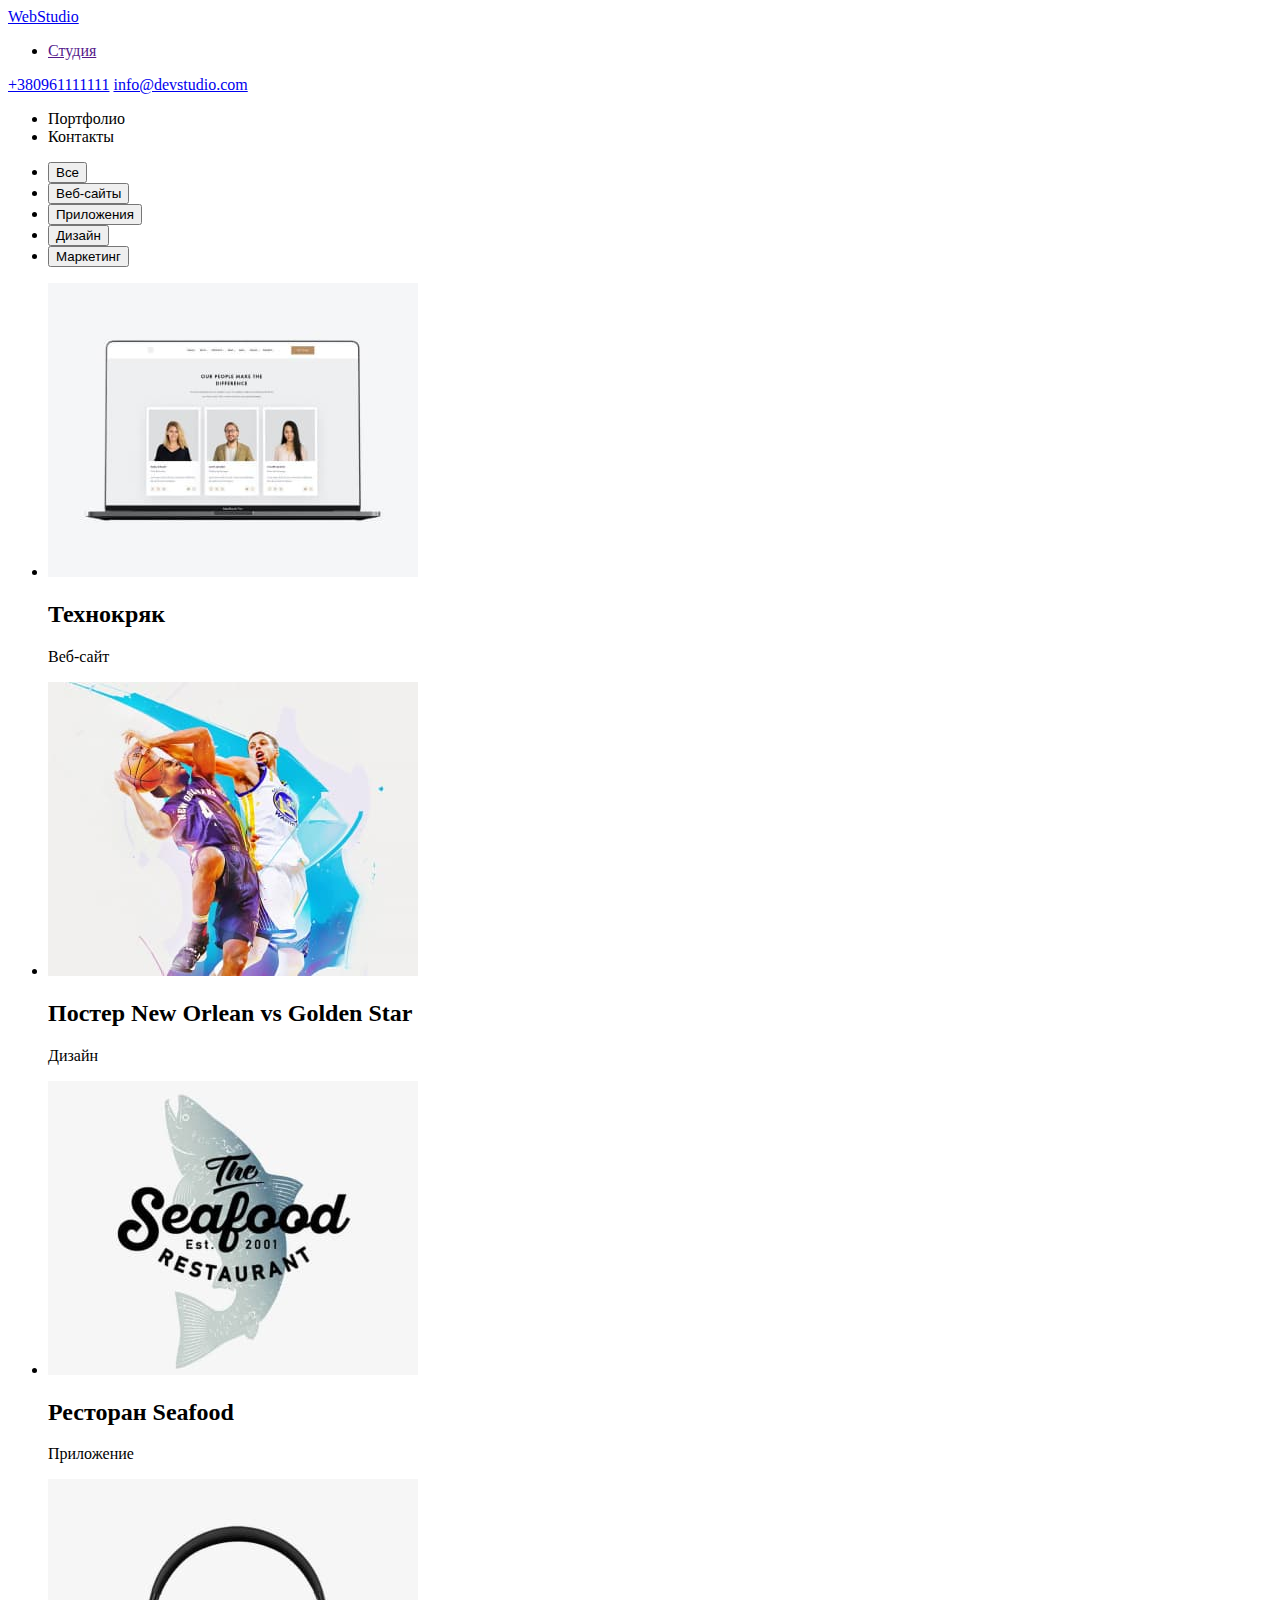
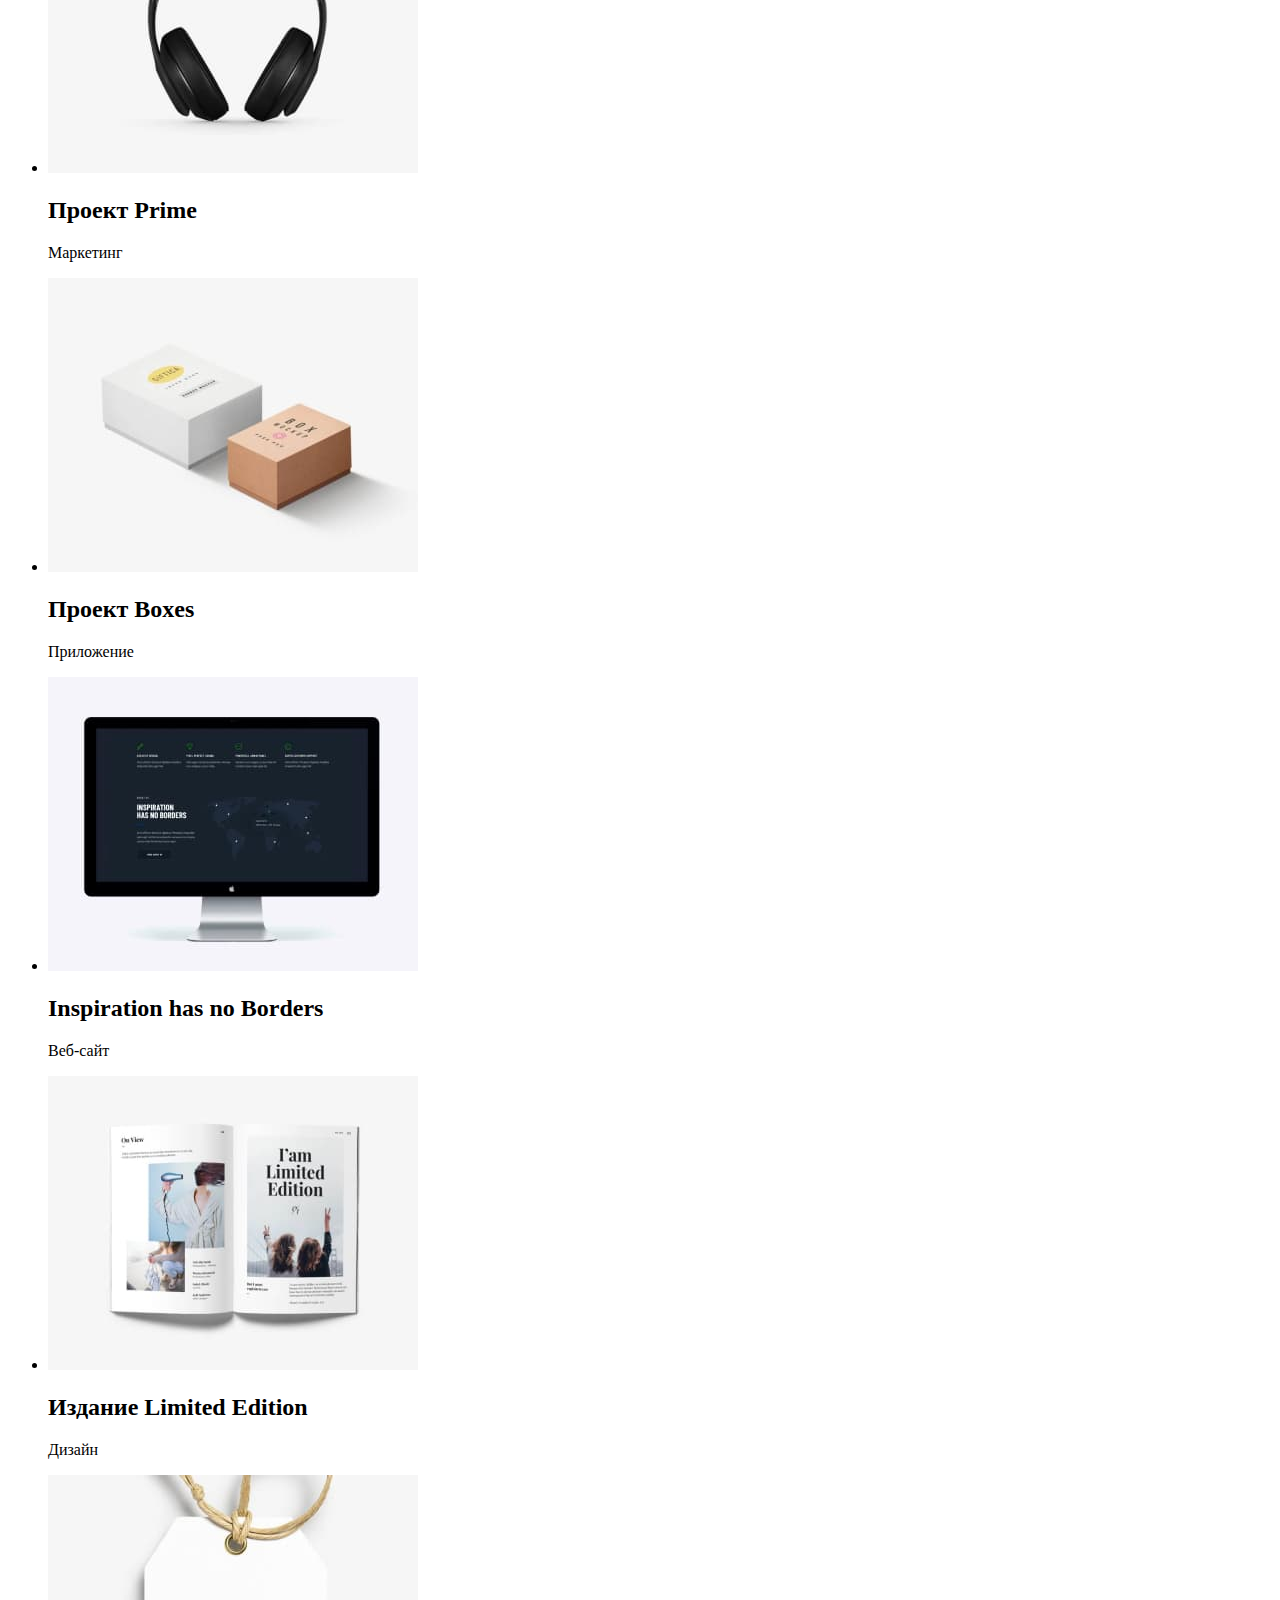
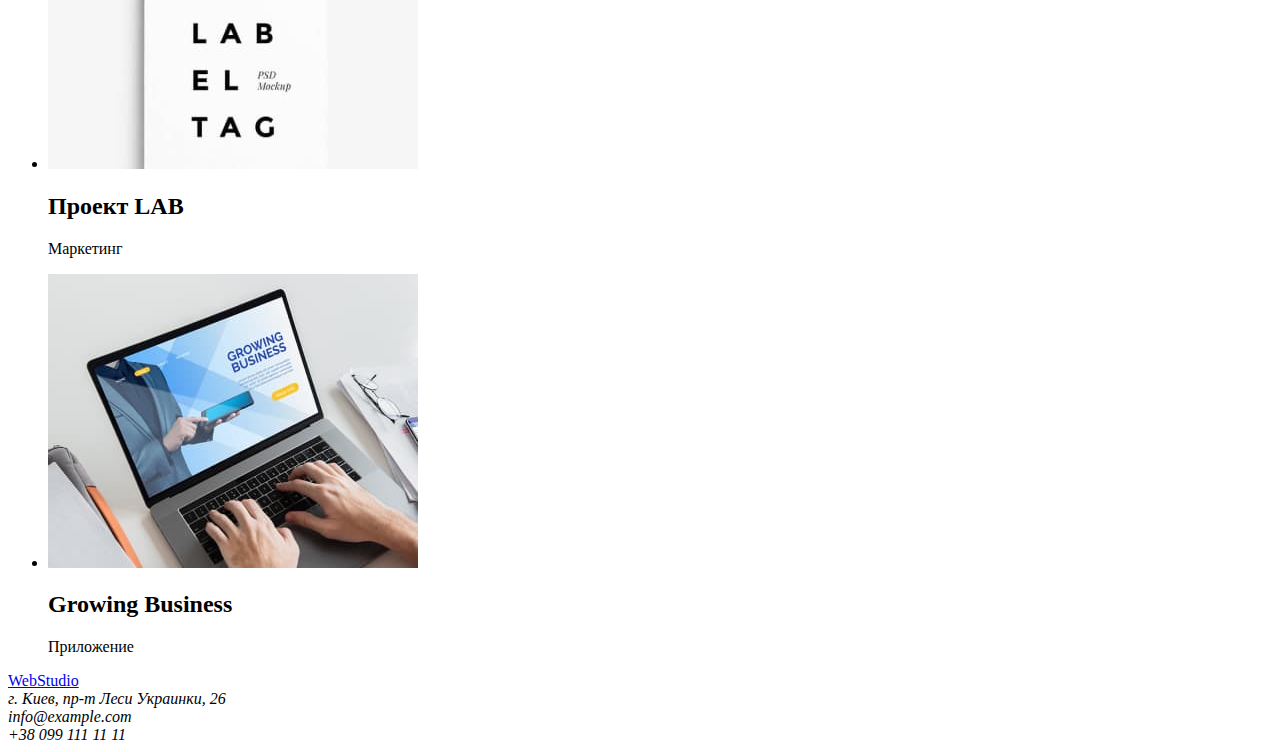
==== portfolio.html @ 9f92a72d "added html for portfolio page" ====
<!DOCTYPE html>
<html lang="ru">
<head>
    <meta charset="UTF-8">
    <meta name="viewport" content="width=device-width, initial-scale=1.0">
    <title>Web Studio</title>
</head>
<body>
    <!--Верхняя линия-->
    <header>
        <nav>
            <a href="/">WebStudio</a>

            <ul>
                <li><a href="">Студия</a></li>
            </ul>
        </nav>
        <div>
            <a href="tel:+380961111111">+380961111111</a>
            <a href="mailto:info@devstudio.com">info@devstudio.com</a>
        </div>
            <ul>
                <li>Портфолио</li>
                <li>Контакты</li>
            </ul>    
    </header>
    <main>
    <!--Кнопки-->
    <section>
        <ul>
            <li><button type="button">Все</button></li>
            <li><button type="button">Веб-сайты</button></li>
            <li><button type="button">Приложения</button></li>
            <li><button type="button">Дизайн</button></li>
            <li><button type="button">Маркетинг</button></li>
        </ul>
    </section>
    <!--Портфолио-->
    <section>
        <ul>
            <li>
                <img src="./images/img-8.jpg" alt="img" width="370" />
                <h2>Технокряк</h2>
                <p>Веб-сайт</p>
            </li>
            <li>
                <img src="./images/img-9.jpg" alt="img" width="370" />
                <h2>Постер New Orlean vs Golden Star</h2>
                <p>Дизайн</p>
            </li>
            <li>
                <img src="./images/img-10.jpg" alt="img" width="370" />
                <h2>Ресторан Seafood</h2>
                <p>Приложение</p>
            </li>
            <li>
                <img src="./images/img-11.jpg" alt="img" width="370" />
                <h2>Проект Prime</h2>
                <p>Маркетинг</p>
            </li>
            <li>
                <img src="./images/img-12.jpg" alt="img" width="370" />
                <h2>Проект Boxes</h2>
                <p>Приложение</p>
            </li>
            <li>
                <img src="./images/img-13.jpg" alt="img" width="370" />
                <h2>Inspiration has no Borders</h2>
                <p>Веб-сайт</p>
            </li>
            <li>
                <img src="./images/img-14.jpg" alt="img" width="370" />
                <h2>Издание Limited Edition</h2>
                <p>Дизайн</p>
            </li>
            <li>
                <img src="./images/img-15.jpg" alt="img" width="370" />
                <h2>Проект LAB</h2>
                <p>Маркетинг</p>
            </li>
            <li>
                <img src="./images/img-16.jpg" alt="img" width="370" />
                <h2>Growing Business</h2>
                <p>Приложение</p>
            </li>
        </ul>
    </section>
    </main>
    <!--Футер-->
    <footer>
        <a href="/">WebStudio</a>
        <address>г. Киев, пр-т Леси Украинки, 26</address>
        <address>info@example.com</address>
        <address>+38 099 111 11 11</address>
    </footer>
</body>
</html>
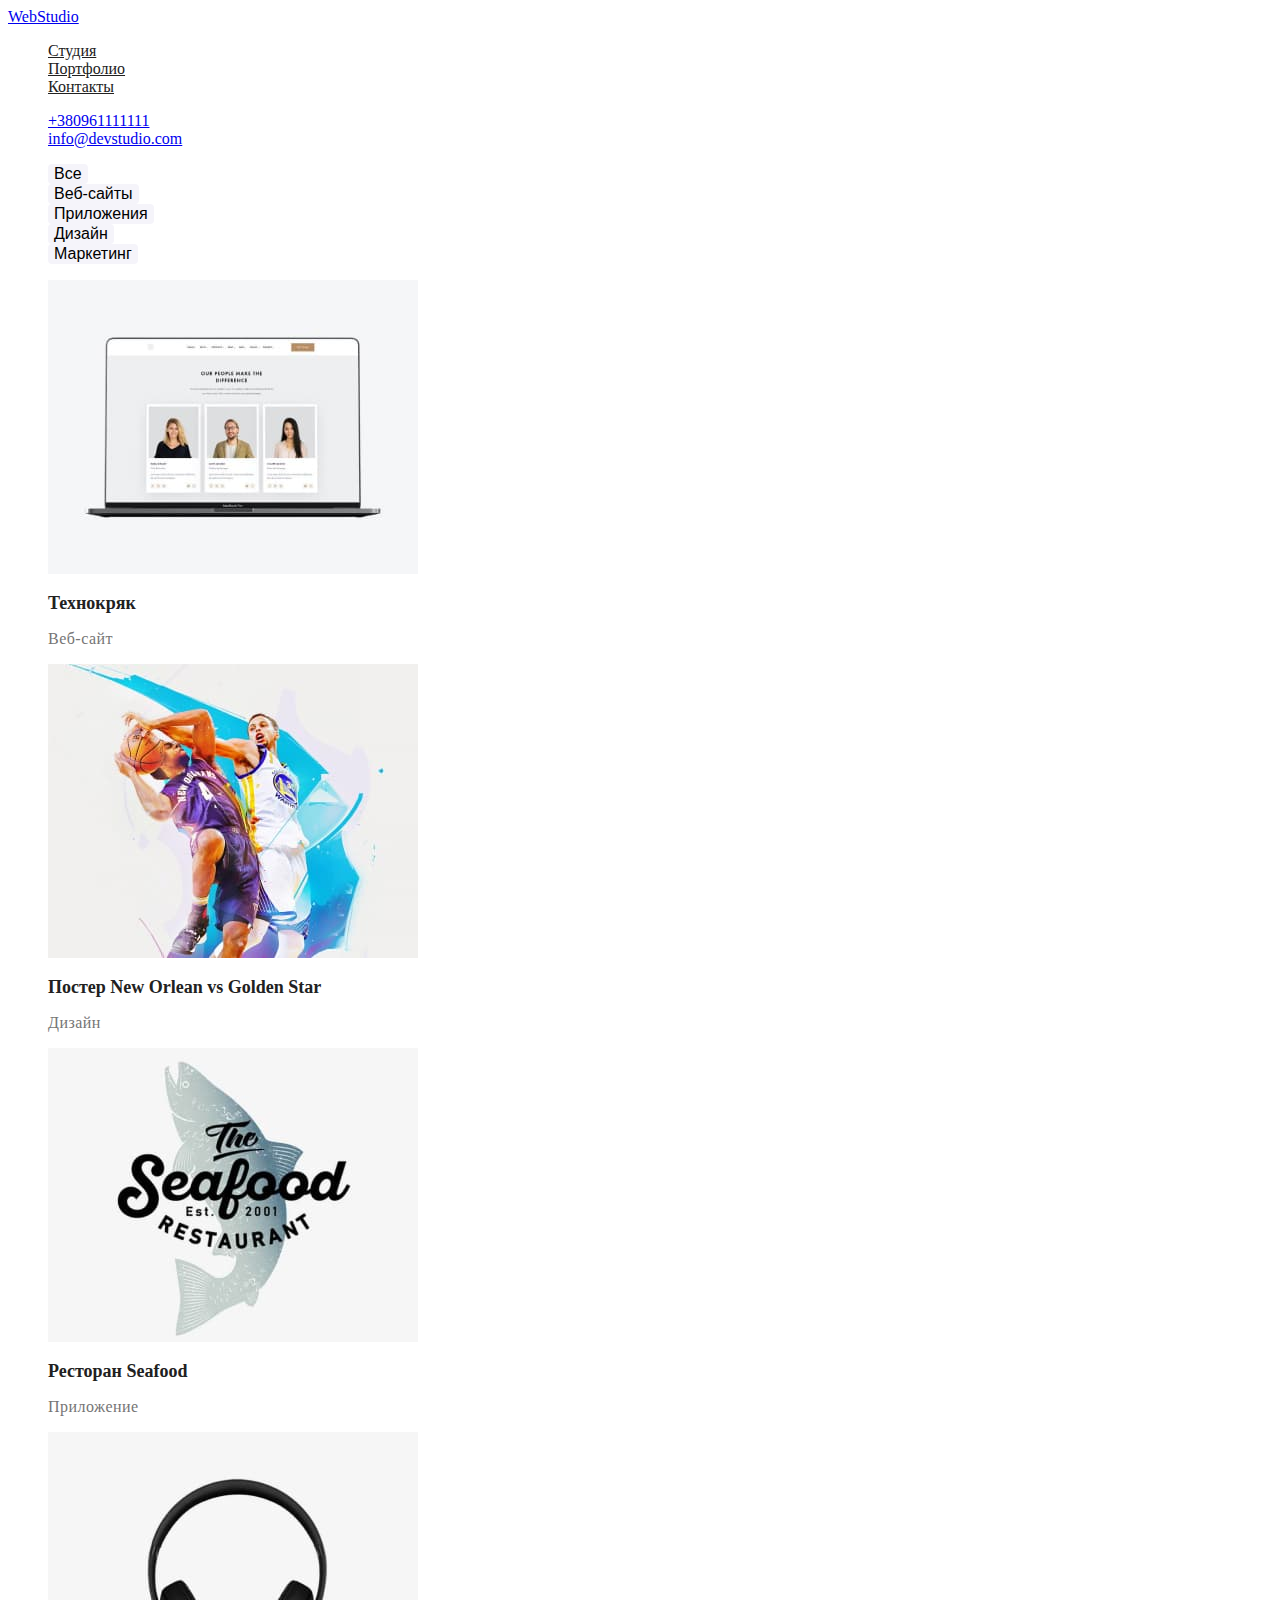
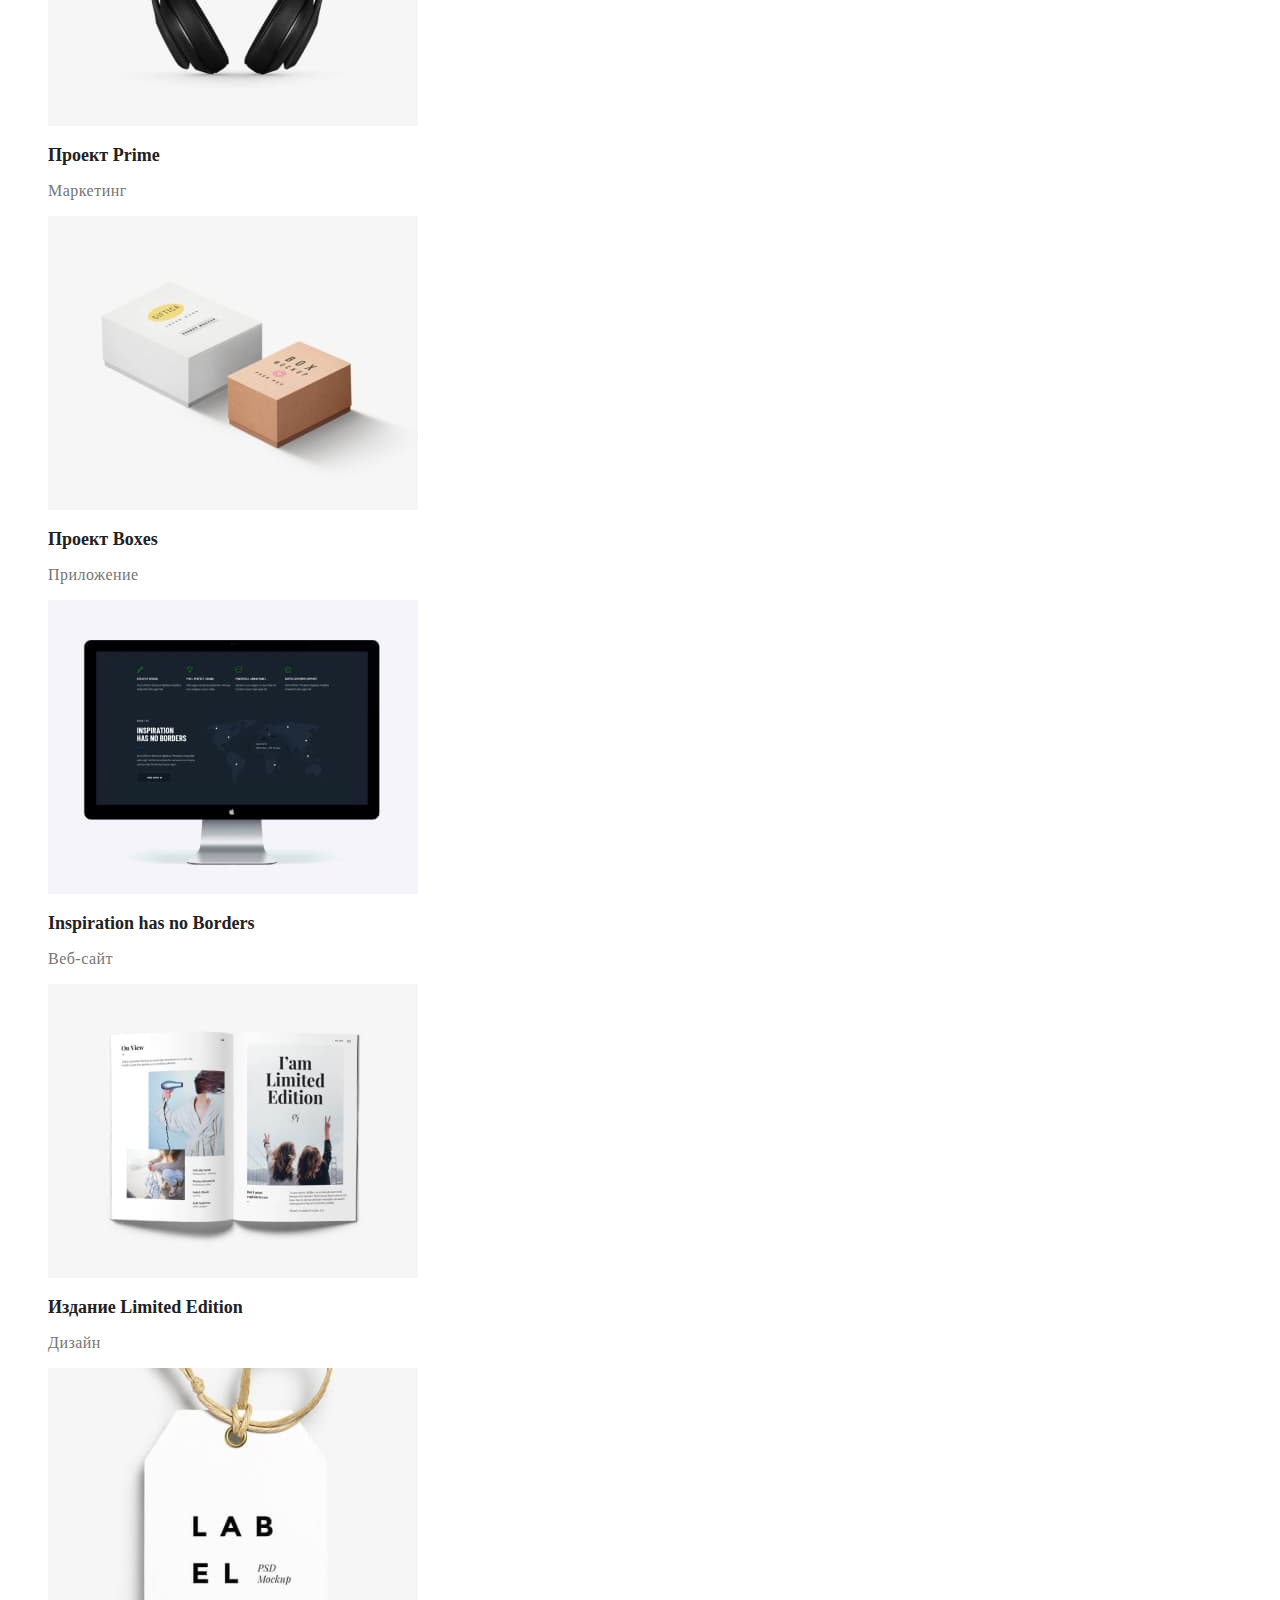
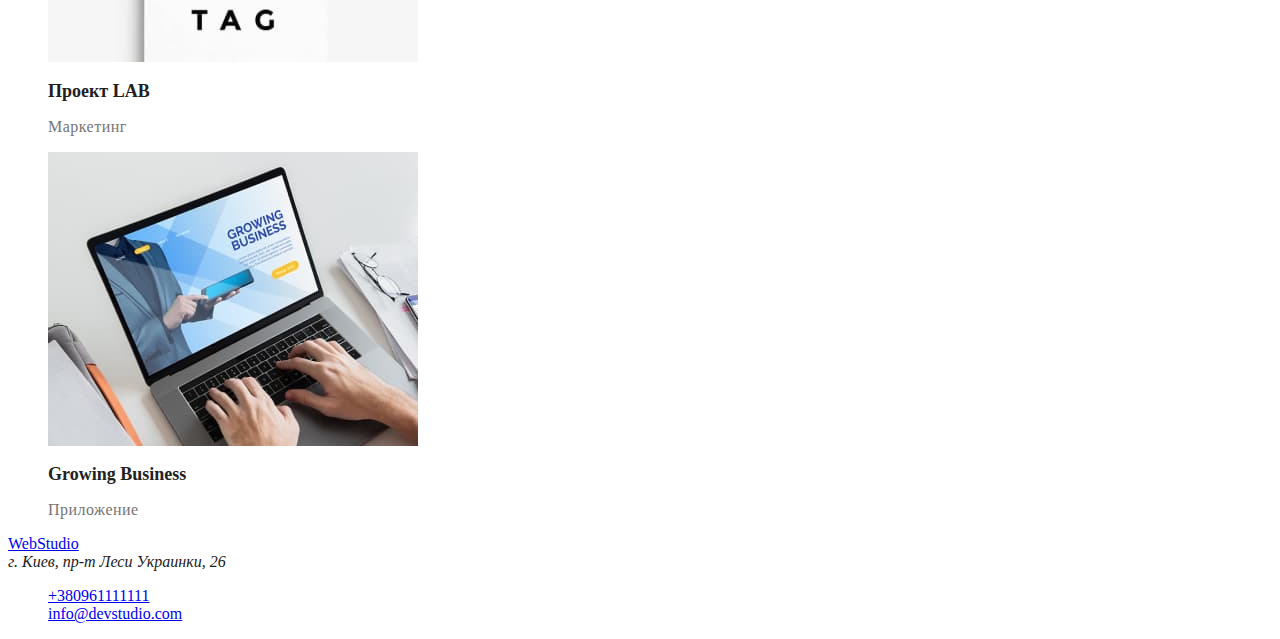
==== commit 9a592b73: "update css" ====
--- a/portfolio.html
+++ b/portfolio.html
@@ -4,6 +4,7 @@
     <meta charset="UTF-8">
     <meta name="viewport" content="width=device-width, initial-scale=1.0">
     <title>Web Studio</title>
+    <link rel="stylesheet" href="./css/styles.css">
 </head>
 <body>
     <!--Верхняя линия-->
@@ -11,87 +12,87 @@
         <nav>
             <a href="/">WebStudio</a>
 
-            <ul>
-                <li><a href="">Студия</a></li>
+            <ul class="default-list site-nav">
+                <li><a href="#"class="link">Студия</a></li>
+                <li><a href="#"class="link">Портфолио</a></li>
+                <li><a href="#"class="link">Контакты</a></li>
             </ul>
         </nav>
-        <div>
-            <a href="tel:+380961111111">+380961111111</a>
-            <a href="mailto:info@devstudio.com">info@devstudio.com</a>
-        </div>
-            <ul>
-                <li>Портфолио</li>
-                <li>Контакты</li>
-            </ul>    
+        <ul class="default-list">
+            <li><a href="tel:+380961111111">+380961111111</a></li>
+            <li><a href="mailto:info@devstudio.com">info@devstudio.com</a></li>
+        </ul>
     </header>
     <main>
-    <!--Кнопки-->
-    <section>
-        <ul>
-            <li><button type="button">Все</button></li>
-            <li><button type="button">Веб-сайты</button></li>
-            <li><button type="button">Приложения</button></li>
-            <li><button type="button">Дизайн</button></li>
-            <li><button type="button">Маркетинг</button></li>
-        </ul>
-    </section>
-    <!--Портфолио-->
-    <section>
-        <ul>
-            <li>
-                <img src="./images/img-8.jpg" alt="img" width="370" />
-                <h2>Технокряк</h2>
-                <p>Веб-сайт</p>
-            </li>
-            <li>
-                <img src="./images/img-9.jpg" alt="img" width="370" />
-                <h2>Постер New Orlean vs Golden Star</h2>
-                <p>Дизайн</p>
-            </li>
-            <li>
-                <img src="./images/img-10.jpg" alt="img" width="370" />
-                <h2>Ресторан Seafood</h2>
-                <p>Приложение</p>
-            </li>
-            <li>
-                <img src="./images/img-11.jpg" alt="img" width="370" />
-                <h2>Проект Prime</h2>
-                <p>Маркетинг</p>
-            </li>
-            <li>
-                <img src="./images/img-12.jpg" alt="img" width="370" />
-                <h2>Проект Boxes</h2>
-                <p>Приложение</p>
-            </li>
-            <li>
-                <img src="./images/img-13.jpg" alt="img" width="370" />
-                <h2>Inspiration has no Borders</h2>
-                <p>Веб-сайт</p>
-            </li>
-            <li>
-                <img src="./images/img-14.jpg" alt="img" width="370" />
-                <h2>Издание Limited Edition</h2>
-                <p>Дизайн</p>
-            </li>
-            <li>
-                <img src="./images/img-15.jpg" alt="img" width="370" />
-                <h2>Проект LAB</h2>
-                <p>Маркетинг</p>
-            </li>
-            <li>
-                <img src="./images/img-16.jpg" alt="img" width="370" />
-                <h2>Growing Business</h2>
-                <p>Приложение</p>
-            </li>
-        </ul>
-    </section>
+        <!--Кнопки-->
+        <section>
+            <ul class="default-list">
+                <li><button type="button" class="portfolio-button">Все</button></li>
+                <li><button type="button" class="portfolio-button">Веб-сайты</button></li>
+                <li><button type="button" class="portfolio-button">Приложения</button></li>
+                <li><button type="button" class="portfolio-button">Дизайн</button></li>
+                <li><button type="button" class="portfolio-button">Маркетинг</button></li>
+            </ul>
+        </section>
+        <!--Портфолио-->
+        <section>
+            <ul class="default-list">
+                <li>
+                    <img src="./images/img-8.jpg" alt="img" width="370" />
+                    <h2 class="portfolio-item-title">Технокряк</h2>
+                    <p class="default-text">Веб-сайт</p>
+                </li>
+                <li>
+                    <img src="./images/img-9.jpg" alt="img" width="370" />
+                    <h2 class="portfolio-item-title">Постер New Orlean vs Golden Star</h2>
+                    <p class="default-text">Дизайн</p>
+                </li>
+                <li>
+                    <img src="./images/img-10.jpg" alt="img" width="370" />
+                    <h2 class="portfolio-item-title">Ресторан Seafood</h2>
+                    <p class="default-text">Приложение</p>
+                </li>
+                <li>
+                    <img src="./images/img-11.jpg" alt="img" width="370" />
+                    <h2 class="portfolio-item-title">Проект Prime</h2>
+                    <p class="default-text">Маркетинг</p>
+                </li>
+                <li>
+                    <img src="./images/img-12.jpg" alt="img" width="370" />
+                    <h2 class="portfolio-item-title">Проект Boxes</h2>
+                    <p class="default-text">Приложение</p>
+                </li>
+                <li>
+                    <img src="./images/img-13.jpg" alt="img" width="370" />
+                    <h2 class="portfolio-item-title">Inspiration has no Borders</h2>
+                    <p class="default-text">Веб-сайт</p>
+                </li>
+                <li>
+                    <img src="./images/img-14.jpg" alt="img" width="370" />
+                    <h2 class="portfolio-item-title">Издание Limited Edition</h2>
+                    <p class="default-text">Дизайн</p>
+                </li>
+                <li>
+                    <img src="./images/img-15.jpg" alt="img" width="370" />
+                    <h2 class="portfolio-item-title">Проект LAB</h2>
+                    <p class="default-text">Маркетинг</p>
+                </li>
+                <li>
+                    <img src="./images/img-16.jpg" alt="img" width="370" />
+                    <h2 class="portfolio-item-title">Growing Business</h2>
+                    <p class="default-text">Приложение</p>
+                </li>
+            </ul>
+        </section>
     </main>
     <!--Футер-->
     <footer>
         <a href="/">WebStudio</a>
         <address>г. Киев, пр-т Леси Украинки, 26</address>
-        <address>info@example.com</address>
-        <address>+38 099 111 11 11</address>
+        <ul class="default-list">
+            <li><a href="tel:+380961111111">+380961111111</a></li>
+            <li><a href="mailto:info@devstudio.com">info@devstudio.com</a></li>
+        </ul>
     </footer>
 </body>
-</html>
+</html>--- a/css/styles.css
+++ b/css/styles.css
@@ -0,0 +1,60 @@
+:root {
+  --main-text-color: #212121;
+  --hover-text-color: #2196f3;
+  --button-background-color: #f5f4fa;
+}
+body {
+  background-color: #ffffff;
+  color: var(--main-text-color);
+}
+
+.default-text {
+  color: #757575;
+  font-size: 16px;
+  letter-spacing: 0.03em;
+}
+
+.default-list {
+  list-style: none;
+}
+
+.section-two .default-text {
+  font-size: 14px;
+}
+
+.section {
+  background-color: #2f303a;
+  color: #ffffff;
+}
+
+.site-nav .link {
+  color: var(--main-text-color);
+}
+
+.site-nav .link:hover,
+.site-nav .link:focus {
+  color: var(--hover-text-color);
+}
+
+/* стили для страницы портфолио */
+.portfolio-item-title {
+  font-size: 18px;
+  font-weight: 700;
+}
+
+.portfolio-button {
+  background-color: var(--button-background-color);
+  font-size: 16px;
+  font-weight: 500;
+  border-radius: 4px;
+  border: none;
+}
+
+.portfolio-button:hover,
+.portfolio-button:focus {
+  background-color: var(--hover-text-color);
+  color: #ffffff;
+  cursor: pointer;
+  box-shadow: 0px 3px 1px rgba(0, 0, 0, 0.1), 0px 1px 2px rgba(0, 0, 0, 0.08),
+    0px 2px 2px rgba(0, 0, 0, 0.12);
+}
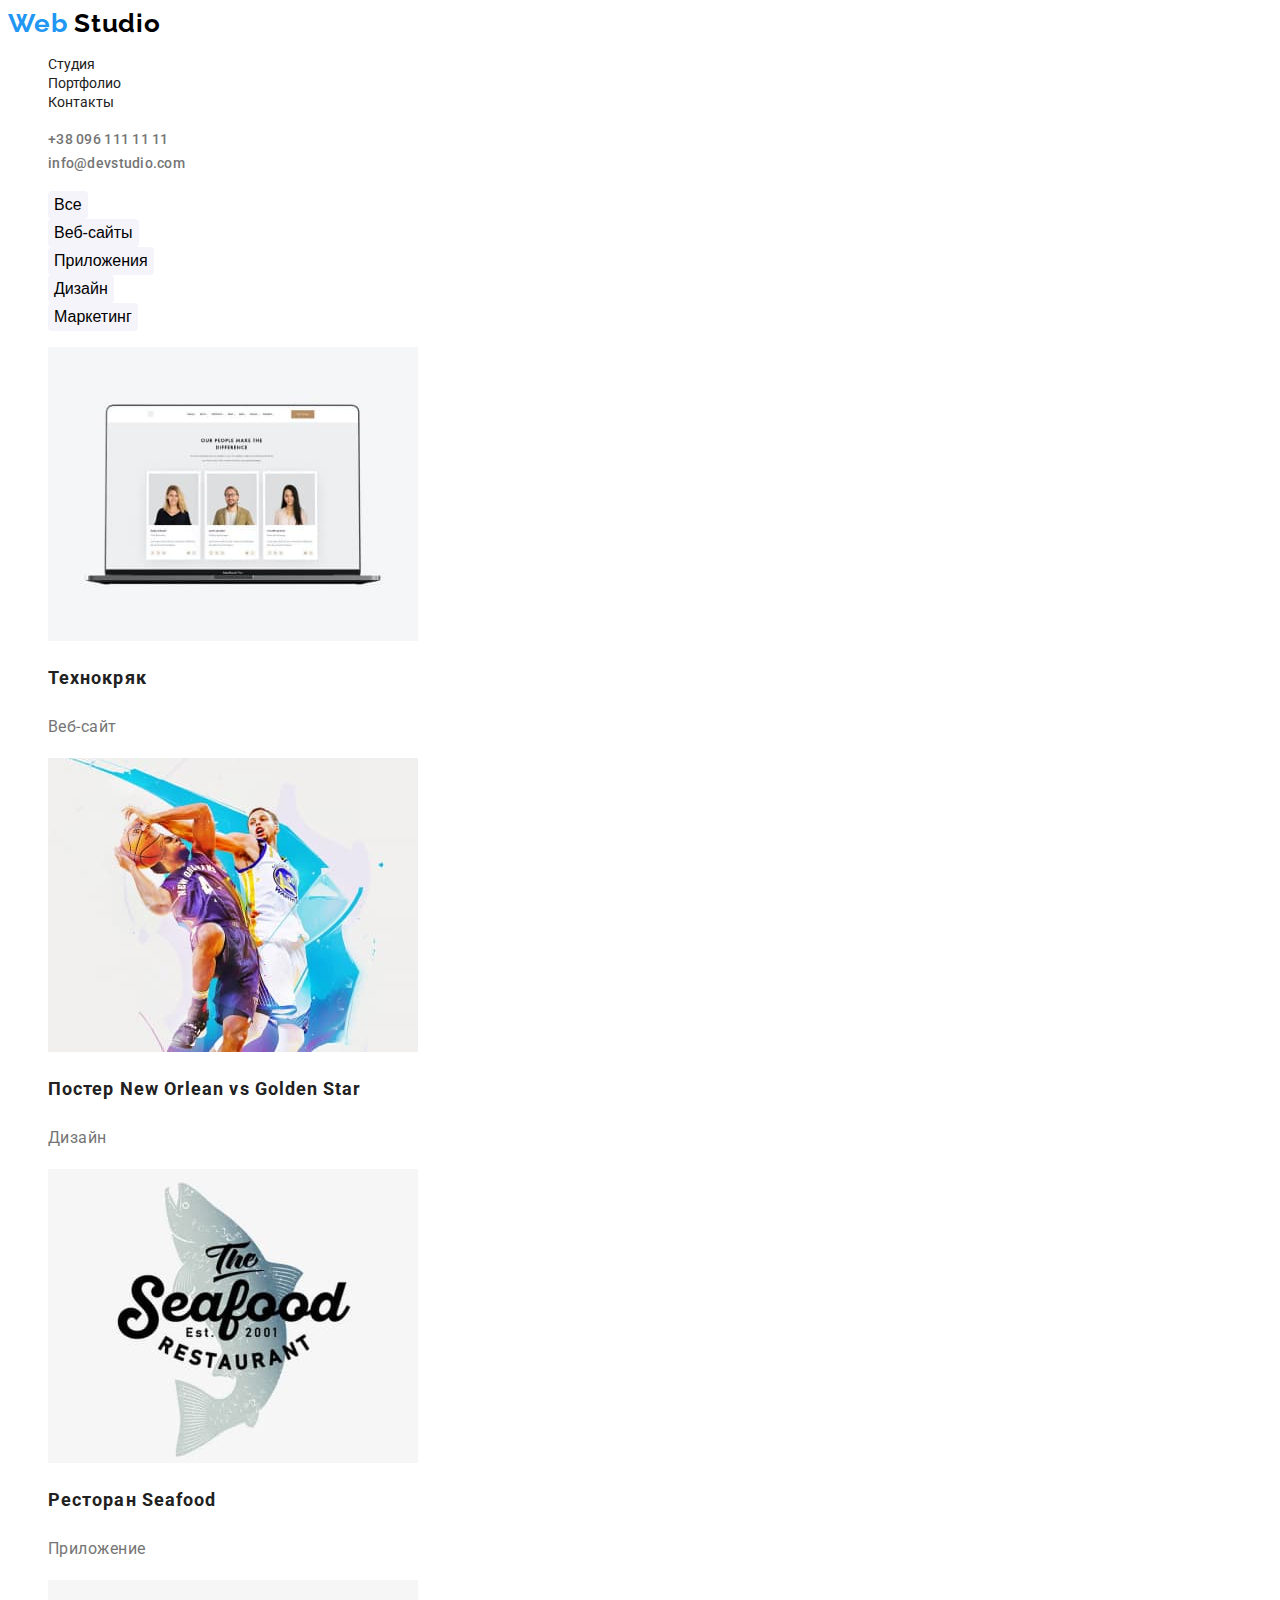
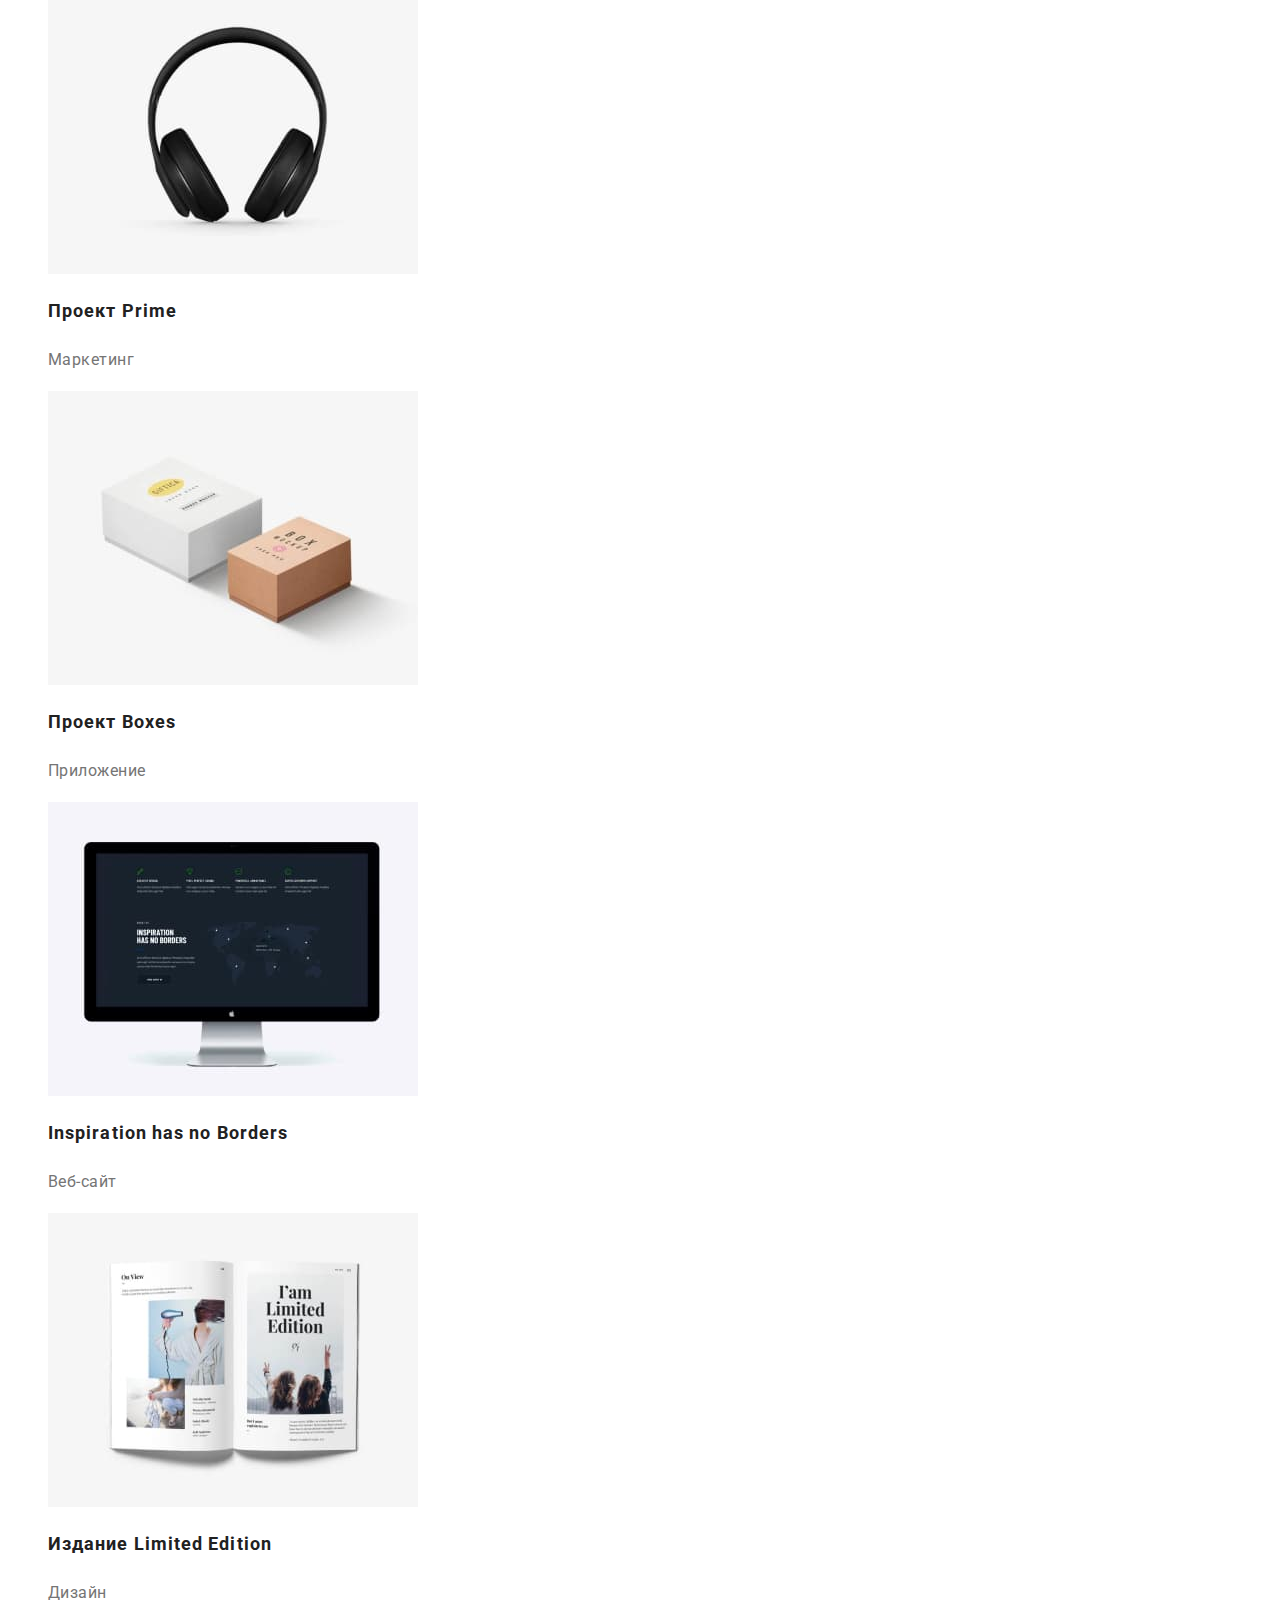
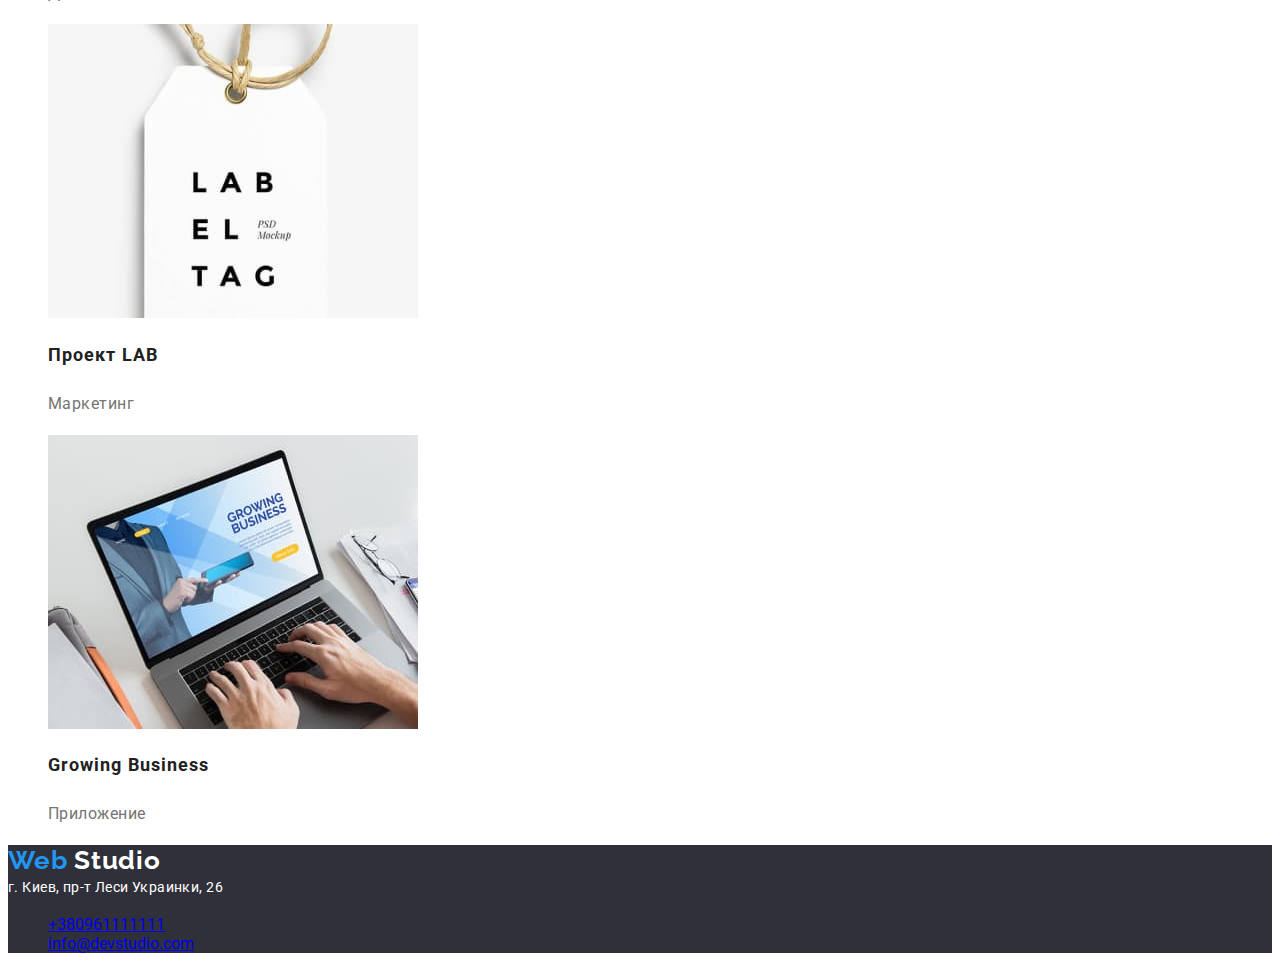
==== commit 66f67b41: "fix's for html/css" ====
--- a/portfolio.html
+++ b/portfolio.html
@@ -10,17 +10,20 @@
     <!--Верхняя линия-->
     <header>
         <nav>
-            <a href="/">WebStudio</a>
+            <a class="logo" href="./index.html">
+                Web
+                <span class="accent">Studio</span>
+            </a>
 
             <ul class="default-list site-nav">
-                <li><a href="#"class="link">Студия</a></li>
-                <li><a href="#"class="link">Портфолио</a></li>
-                <li><a href="#"class="link">Контакты</a></li>
+                <li><a href="./index.html" class="link">Студия</a></li>
+                <li><a href="./portfolio.html" class="link">Портфолио</a></li>
+                <li><a href="#" class="link">Контакты</a></li>
             </ul>
         </nav>
         <ul class="default-list">
-            <li><a href="tel:+380961111111">+380961111111</a></li>
-            <li><a href="mailto:info@devstudio.com">info@devstudio.com</a></li>
+            <li><a class="default-list-contacts" href="tel:+380961111111">+38 096 111 11 11</a></li>
+            <li><a class="default-list-contacts" href="mailto:info@devstudio.com">info@devstudio.com</a></li>
         </ul>
     </header>
     <main>
@@ -35,50 +38,50 @@
             </ul>
         </section>
         <!--Портфолио-->
-        <section>
+        <section class="portfolio-block-two">
             <ul class="default-list">
                 <li>
-                    <img src="./images/img-8.jpg" alt="img" width="370" />
+                    <img src="./images/img-8.jpg" alt="Технокряк" width="370" />
                     <h2 class="portfolio-item-title">Технокряк</h2>
                     <p class="default-text">Веб-сайт</p>
                 </li>
                 <li>
-                    <img src="./images/img-9.jpg" alt="img" width="370" />
+                    <img src="./images/img-9.jpg" alt="Постер New Orlean vs Golden Star" width="370" />
                     <h2 class="portfolio-item-title">Постер New Orlean vs Golden Star</h2>
                     <p class="default-text">Дизайн</p>
                 </li>
                 <li>
-                    <img src="./images/img-10.jpg" alt="img" width="370" />
+                    <img src="./images/img-10.jpg" alt="Ресторан Seafood" width="370" />
                     <h2 class="portfolio-item-title">Ресторан Seafood</h2>
                     <p class="default-text">Приложение</p>
                 </li>
                 <li>
-                    <img src="./images/img-11.jpg" alt="img" width="370" />
+                    <img src="./images/img-11.jpg" alt="Проект Prime" width="370" />
                     <h2 class="portfolio-item-title">Проект Prime</h2>
                     <p class="default-text">Маркетинг</p>
                 </li>
                 <li>
-                    <img src="./images/img-12.jpg" alt="img" width="370" />
+                    <img src="./images/img-12.jpg" alt="Проект Boxes" width="370" />
                     <h2 class="portfolio-item-title">Проект Boxes</h2>
                     <p class="default-text">Приложение</p>
                 </li>
                 <li>
-                    <img src="./images/img-13.jpg" alt="img" width="370" />
+                    <img src="./images/img-13.jpg" alt="Inspiration has no Borders" width="370" />
                     <h2 class="portfolio-item-title">Inspiration has no Borders</h2>
                     <p class="default-text">Веб-сайт</p>
                 </li>
                 <li>
-                    <img src="./images/img-14.jpg" alt="img" width="370" />
+                    <img src="./images/img-14.jpg" alt="Издание Limited Edition" width="370" />
                     <h2 class="portfolio-item-title">Издание Limited Edition</h2>
                     <p class="default-text">Дизайн</p>
                 </li>
                 <li>
-                    <img src="./images/img-15.jpg" alt="img" width="370" />
+                    <img src="./images/img-15.jpg" alt="Проект LAB" width="370" />
                     <h2 class="portfolio-item-title">Проект LAB</h2>
                     <p class="default-text">Маркетинг</p>
                 </li>
                 <li>
-                    <img src="./images/img-16.jpg" alt="img" width="370" />
+                    <img src="./images/img-16.jpg" alt="Growing Business" width="370" />
                     <h2 class="portfolio-item-title">Growing Business</h2>
                     <p class="default-text">Приложение</p>
                 </li>
@@ -86,8 +89,11 @@
         </section>
     </main>
     <!--Футер-->
-    <footer>
-        <a href="/">WebStudio</a>
+    <footer class="footer">
+        <a class="logo footer-logo" href="./index.html">
+            Web
+            <span class="accent">Studio</span>
+        </a>
         <address>г. Киев, пр-т Леси Украинки, 26</address>
         <ul class="default-list">
             <li><a href="tel:+380961111111">+380961111111</a></li>
--- a/css/styles.css
+++ b/css/styles.css
@@ -1,34 +1,99 @@
+@import url("https://fonts.googleapis.com/css2?family=Raleway:wght@700&family=Roboto:wght@400;500;700;900&display=swap");
+
 :root {
   --main-text-color: #212121;
+  --dark-background-color: #2f303a;
   --hover-text-color: #2196f3;
   --button-background-color: #f5f4fa;
+  --default-text-color: #757575;
 }
 body {
-  background-color: #ffffff;
+  background-color: #fff;
   color: var(--main-text-color);
+  font-family: "Roboto", sans-serif;
 }
 
 .default-text {
-  color: #757575;
+  color: var(--default-text-color);
   font-size: 16px;
   letter-spacing: 0.03em;
+  line-height: 24px;
 }
 
 .default-list {
   list-style: none;
 }
 
-.section-two .default-text {
+.logo {
+  font-weight: 700;
+  font-size: 26px;
+  letter-spacing: 0.03em;
+  font-family: "Raleway", sans-serif;
+  text-decoration: none;
+  color: var(--hover-text-color);
+}
+
+.logo span.accent {
+  color: #000;
+}
+
+.footer-logo span.accent {
+  color: #fff;
+}
+
+.block-two .default-text {
   font-size: 14px;
 }
 
-.section {
-  background-color: #2f303a;
-  color: #ffffff;
+.block-one {
+  background-color: var(--dark-background-color);
+  color: #fff;
+}
+
+.block-title {
+  font-weight: 700;
+  font-size: 36px;
+  line-height: 42px;
+  text-align: center;
+  letter-spacing: 0.03em;
+}
+
+.our-team {
+  background: var(--button-background-color);
+}
+
+.our-team .default-text {
+  text-align: center;
+  line-height: 19px;
+}
+
+.employeer-name {
+  font-weight: 500;
+  font-size: 16px;
+  line-height: 19px;
+  text-align: center;
+  letter-spacing: 0.03em;
+}
+
+.main-title {
+  font-weight: 900;
+  font-size: 44px;
+  line-height: 60px;
+  text-align: center;
+  letter-spacing: 0.06em;
+  text-transform: uppercase;
+}
+
+.block-one .main-button {
+  border: none;
+  line-height: 30px;
 }
 
 .site-nav .link {
   color: var(--main-text-color);
+  text-decoration: none;
+  line-height: 16px;
+  font-size: 14px;
 }
 
 .site-nav .link:hover,
@@ -36,24 +101,70 @@
   color: var(--hover-text-color);
 }
 
+.site-nav .default-list-contacts {
+  line-height: 16px;
+}
+
+.advantages-title {
+  font-size: 14px;
+  font-weight: 700;
+  line-height: 16, 41px;
+  letter-spacing: 0.03em;
+  text-transform: uppercase;
+}
+
+.default-list-contacts {
+  color: var(--default-text-color);
+  font-weight: 500;
+  font-size: 14px;
+  line-height: 24px;
+  letter-spacing: 0.02em;
+  text-decoration: none;
+}
+
+.default-list-contacts:hover,
+.default-list-contacts:focus {
+  color: var(--hover-text-color);
+}
+
+.footer {
+  background-color: var(--dark-background-color);
+}
+
+.footer address {
+  font-style: normal;
+  font-size: 14px;
+  line-height: 24px;
+  letter-spacing: 0.03em;
+  color: #fff;
+}
+
 /* стили для страницы портфолио */
+
+.portfolio-block-two .default-text {
+  line-height: 30px;
+}
 .portfolio-item-title {
   font-size: 18px;
   font-weight: 700;
+  line-height: 36px;
+  letter-spacing: 0.06em;
 }
 
 .portfolio-button {
   background-color: var(--button-background-color);
   font-size: 16px;
+  line-height: 26px;
   font-weight: 500;
   border-radius: 4px;
   border: none;
 }
 
 .portfolio-button:hover,
-.portfolio-button:focus {
+.portfolio-button:focus,
+.main-button {
   background-color: var(--hover-text-color);
-  color: #ffffff;
+  color: #fff;
   cursor: pointer;
   box-shadow: 0px 3px 1px rgba(0, 0, 0, 0.1), 0px 1px 2px rgba(0, 0, 0, 0.08),
     0px 2px 2px rgba(0, 0, 0, 0.12);
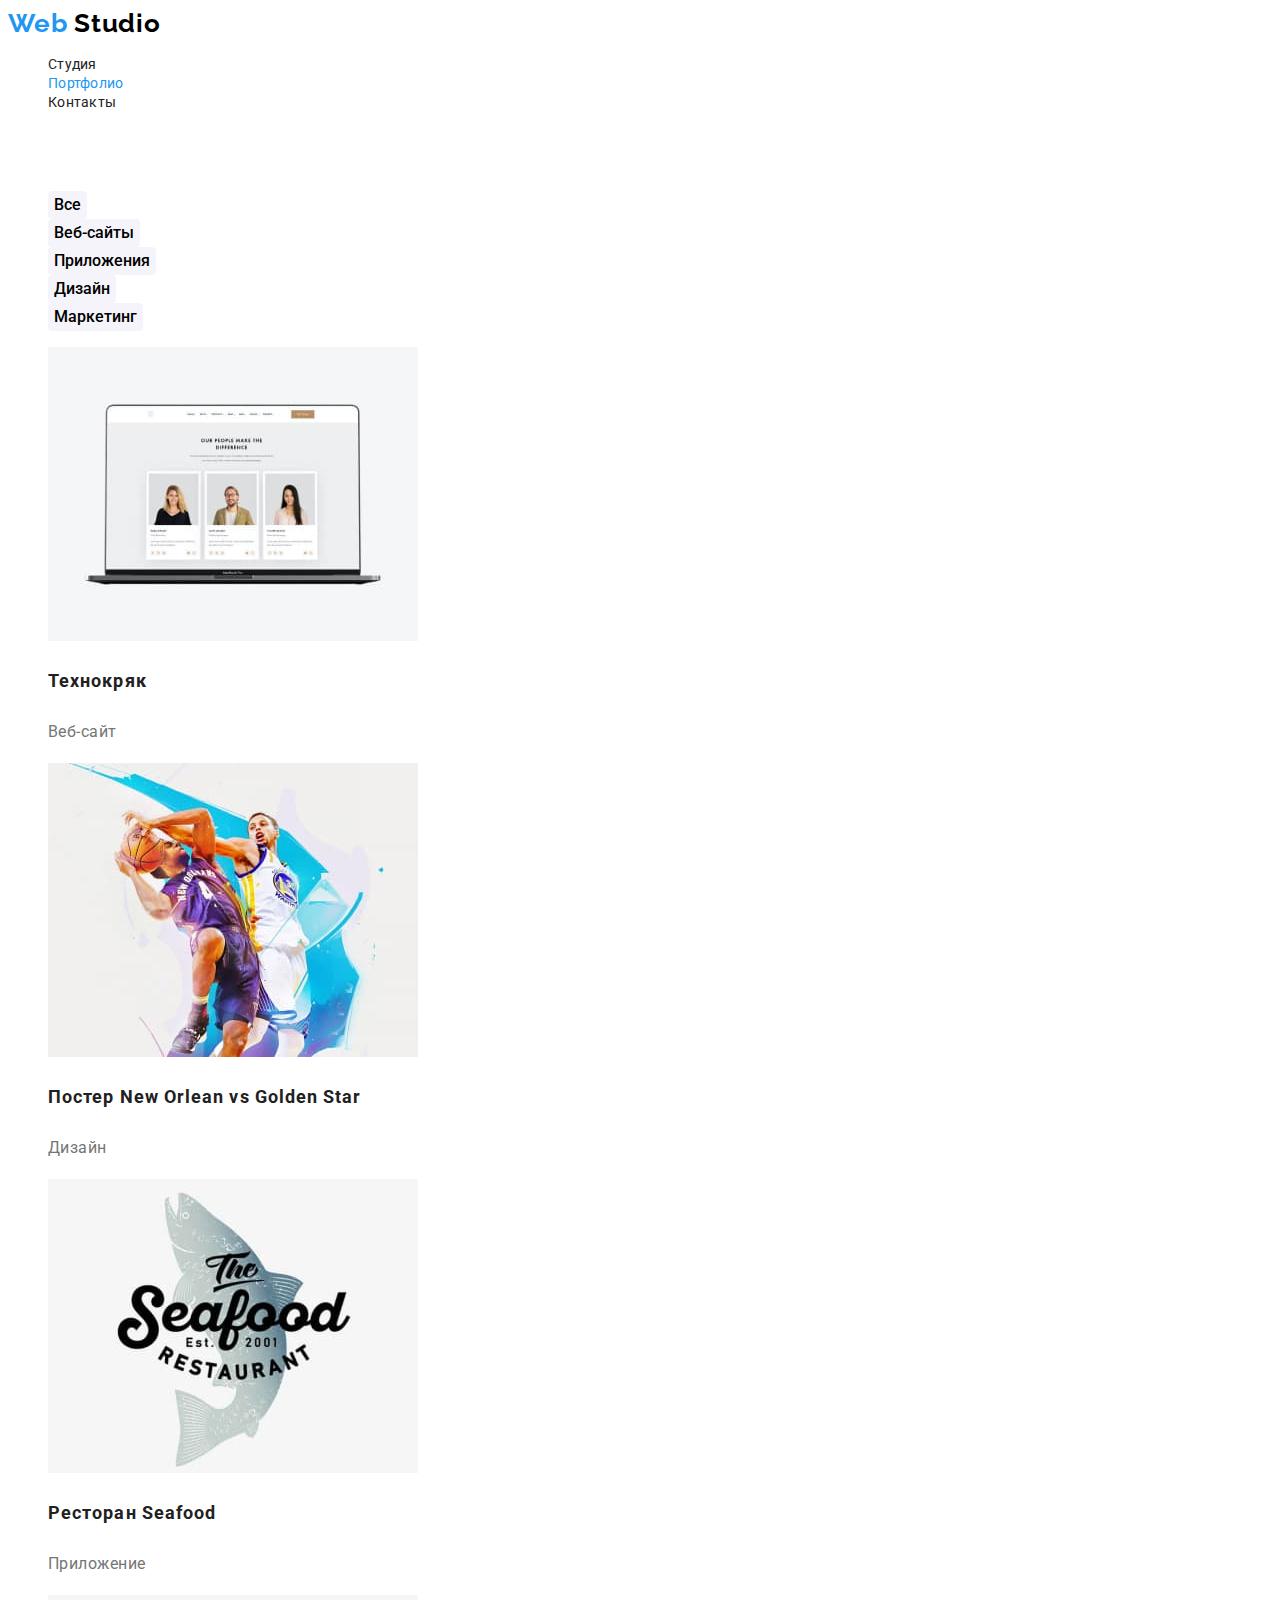
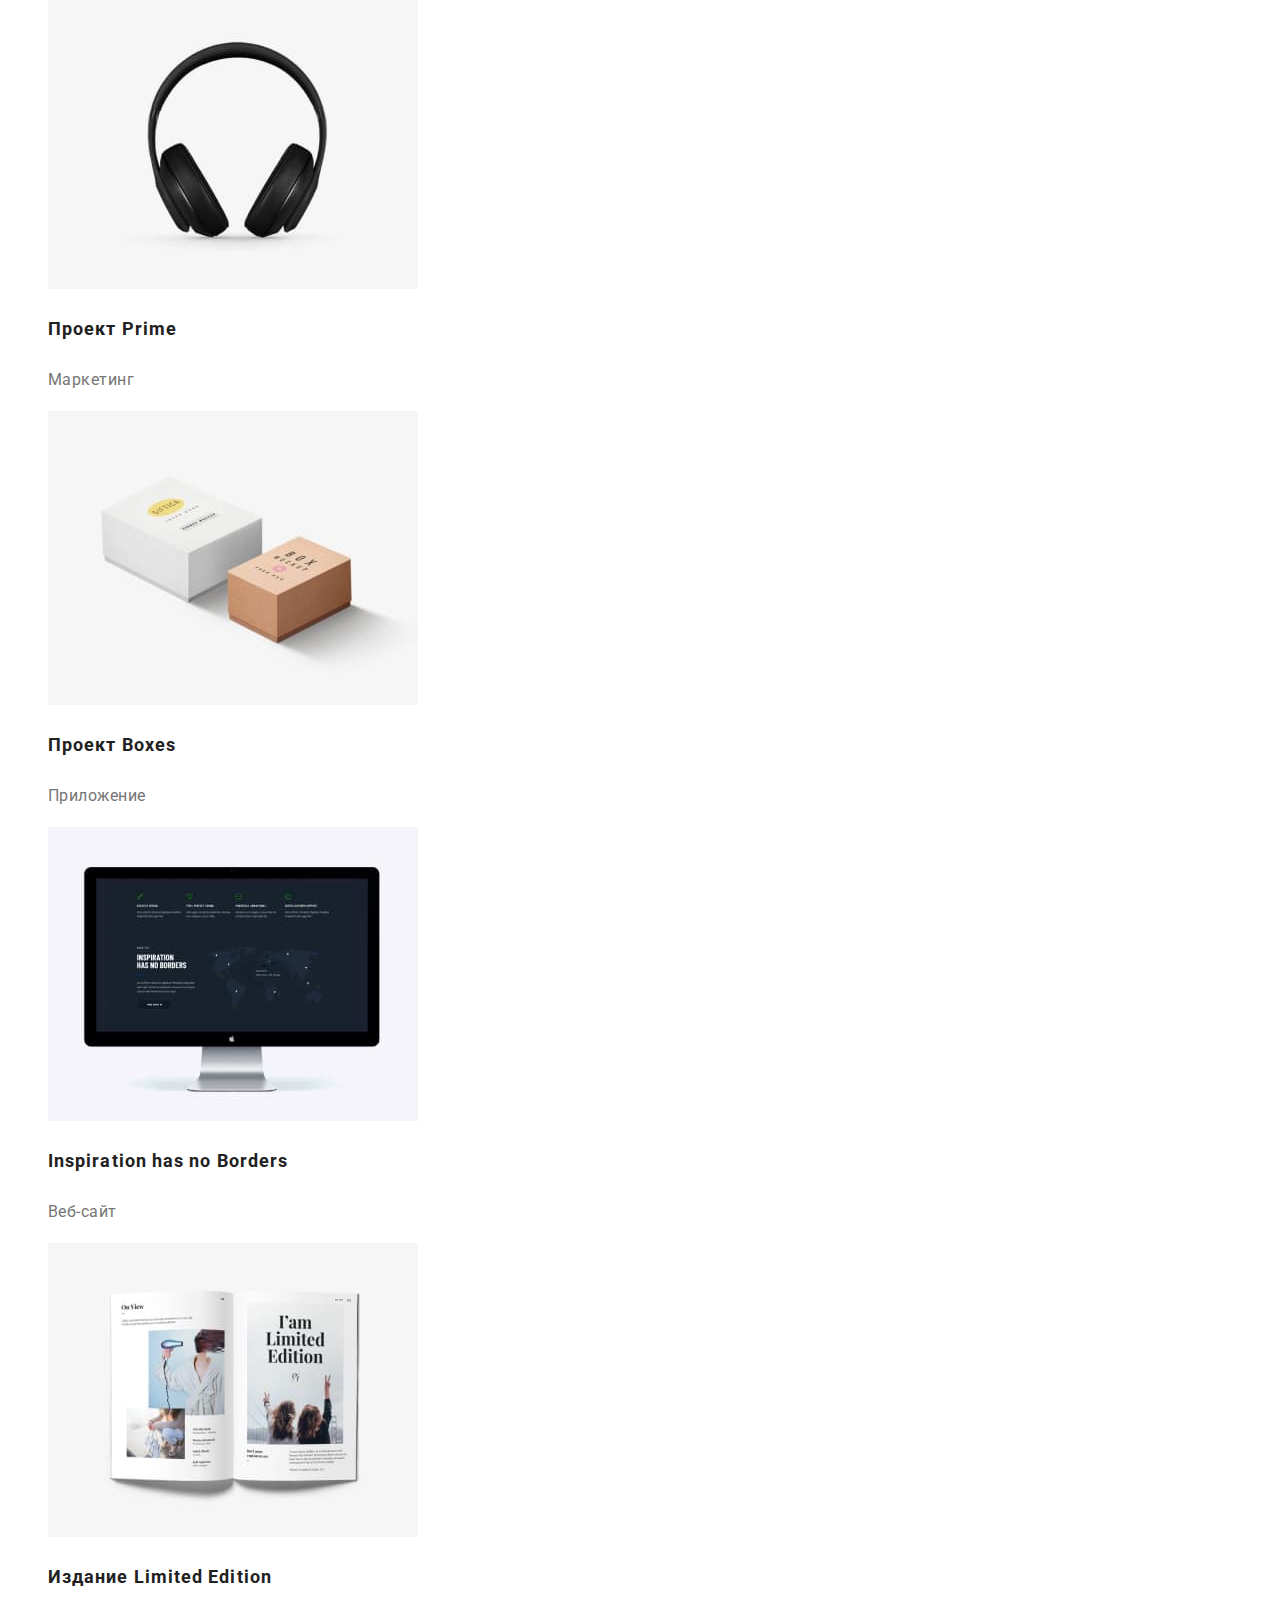
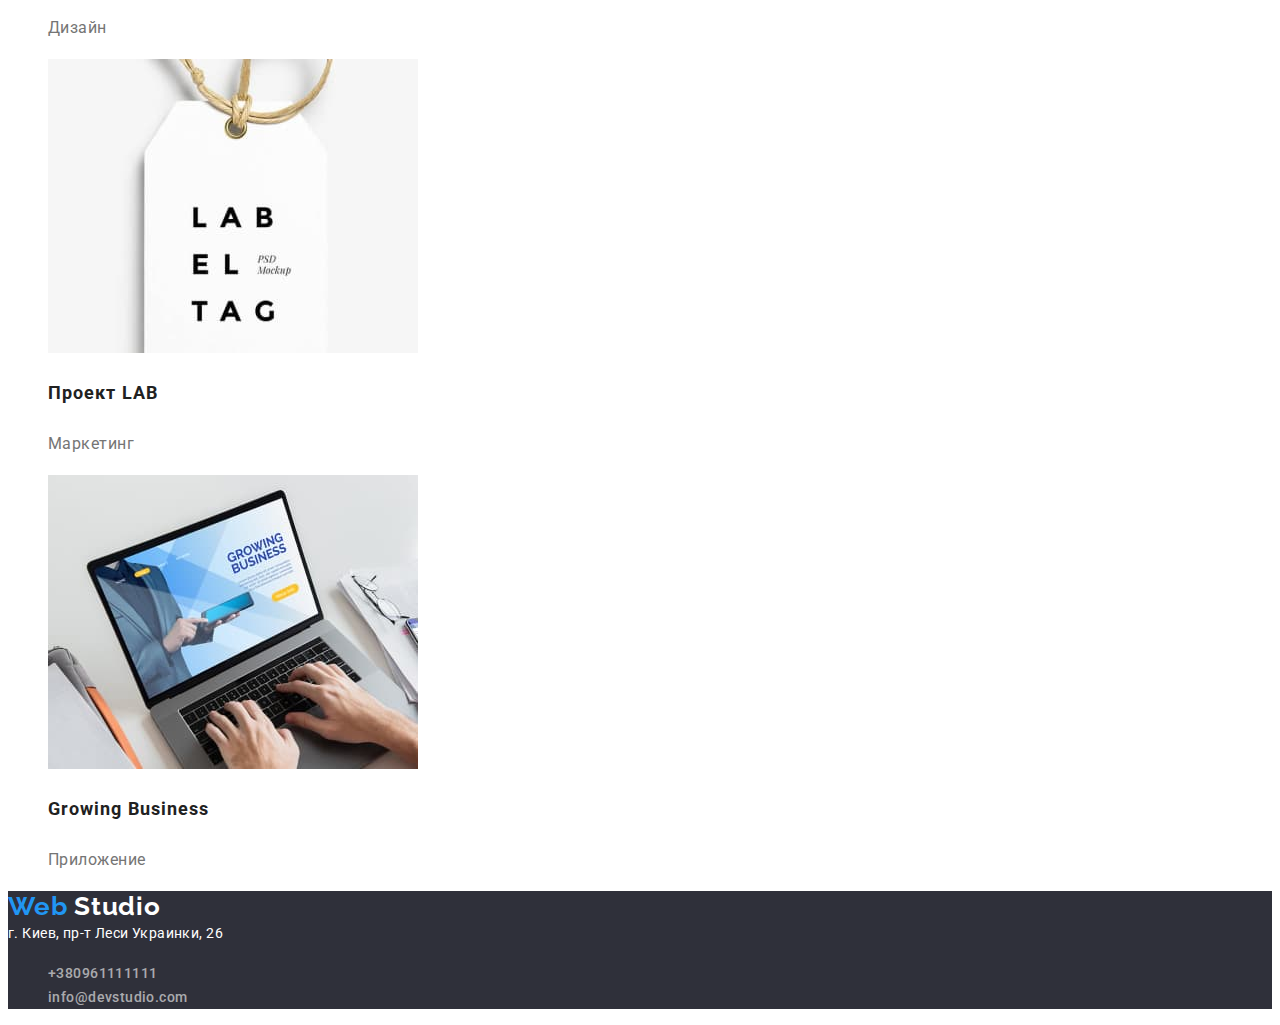
==== commit 2c25d012: "fixed homework" ====
--- a/portfolio.html
+++ b/portfolio.html
@@ -12,12 +12,12 @@
         <nav>
             <a class="logo" href="./index.html">
                 Web
-                <span class="accent">Studio</span>
+                <span class="accent-black">Studio</span>
             </a>
 
             <ul class="default-list site-nav">
                 <li><a href="./index.html" class="link">Студия</a></li>
-                <li><a href="./portfolio.html" class="link">Портфолио</a></li>
+                <li><a href="./portfolio.html" class="link link-active">Портфолио</a></li>
                 <li><a href="#" class="link">Контакты</a></li>
             </ul>
         </nav>
@@ -42,47 +42,47 @@
             <ul class="default-list">
                 <li>
                     <img src="./images/img-8.jpg" alt="Технокряк" width="370" />
-                    <h2 class="portfolio-item-title">Технокряк</h2>
+                    <h3 class="portfolio-item-title">Технокряк</h3>
                     <p class="default-text">Веб-сайт</p>
                 </li>
                 <li>
                     <img src="./images/img-9.jpg" alt="Постер New Orlean vs Golden Star" width="370" />
-                    <h2 class="portfolio-item-title">Постер New Orlean vs Golden Star</h2>
+                    <h3 class="portfolio-item-title">Постер New Orlean vs Golden Star</h3>
                     <p class="default-text">Дизайн</p>
                 </li>
                 <li>
                     <img src="./images/img-10.jpg" alt="Ресторан Seafood" width="370" />
-                    <h2 class="portfolio-item-title">Ресторан Seafood</h2>
+                    <h3 class="portfolio-item-title">Ресторан Seafood</h3>
                     <p class="default-text">Приложение</p>
                 </li>
                 <li>
                     <img src="./images/img-11.jpg" alt="Проект Prime" width="370" />
-                    <h2 class="portfolio-item-title">Проект Prime</h2>
+                    <h3 class="portfolio-item-title">Проект Prime</h3>
                     <p class="default-text">Маркетинг</p>
                 </li>
                 <li>
                     <img src="./images/img-12.jpg" alt="Проект Boxes" width="370" />
-                    <h2 class="portfolio-item-title">Проект Boxes</h2>
+                    <h3 class="portfolio-item-title">Проект Boxes</h3>
                     <p class="default-text">Приложение</p>
                 </li>
                 <li>
                     <img src="./images/img-13.jpg" alt="Inspiration has no Borders" width="370" />
-                    <h2 class="portfolio-item-title">Inspiration has no Borders</h2>
+                    <h3 class="portfolio-item-title">Inspiration has no Borders</h3>
                     <p class="default-text">Веб-сайт</p>
                 </li>
                 <li>
                     <img src="./images/img-14.jpg" alt="Издание Limited Edition" width="370" />
-                    <h2 class="portfolio-item-title">Издание Limited Edition</h2>
+                    <h3 class="portfolio-item-title">Издание Limited Edition</h3>
                     <p class="default-text">Дизайн</p>
                 </li>
                 <li>
                     <img src="./images/img-15.jpg" alt="Проект LAB" width="370" />
-                    <h2 class="portfolio-item-title">Проект LAB</h2>
+                    <h3 class="portfolio-item-title">Проект LAB</h3>
                     <p class="default-text">Маркетинг</p>
                 </li>
                 <li>
                     <img src="./images/img-16.jpg" alt="Growing Business" width="370" />
-                    <h2 class="portfolio-item-title">Growing Business</h2>
+                    <h3 class="portfolio-item-title">Growing Business</h3>
                     <p class="default-text">Приложение</p>
                 </li>
             </ul>
@@ -92,12 +92,12 @@
     <footer class="footer">
         <a class="logo footer-logo" href="./index.html">
             Web
-            <span class="accent">Studio</span>
+            <span class="accent-white">Studio</span>
         </a>
         <address>г. Киев, пр-т Леси Украинки, 26</address>
         <ul class="default-list">
-            <li><a href="tel:+380961111111">+380961111111</a></li>
-            <li><a href="mailto:info@devstudio.com">info@devstudio.com</a></li>
+            <li><a class="default-list-contacts" href="tel:+380961111111">+380961111111</a></li>
+            <li><a class="default-list-contacts" href="mailto:info@devstudio.com">info@devstudio.com</a></li>
         </ul>
     </footer>
 </body>
--- a/css/styles.css
+++ b/css/styles.css
@@ -6,9 +6,11 @@
   --hover-text-color: #2196f3;
   --button-background-color: #f5f4fa;
   --default-text-color: #757575;
+  --black-color: #000;
+  --white-color: #fff;
 }
 body {
-  background-color: #fff;
+  background-color: var(--white-color);
   color: var(--main-text-color);
   font-family: "Roboto", sans-serif;
 }
@@ -33,12 +35,12 @@
   color: var(--hover-text-color);
 }
 
-.logo span.accent {
-  color: #000;
+.accent-black {
+  color: var(--black-color);
 }
 
-.footer-logo span.accent {
-  color: #fff;
+.accent-white {
+  color: var(--white-color);
 }
 
 .block-two .default-text {
@@ -47,7 +49,7 @@
 
 .block-one {
   background-color: var(--dark-background-color);
-  color: #fff;
+  color: var(--white-color);
 }
 
 .block-title {
@@ -65,6 +67,8 @@
 .our-team .default-text {
   text-align: center;
   line-height: 19px;
+  font-size: 16px;
+  letter-spacing: 0.03em;
 }
 
 .employeer-name {
@@ -94,10 +98,12 @@
   text-decoration: none;
   line-height: 16px;
   font-size: 14px;
+  letter-spacing: 0.02em;
 }
 
 .site-nav .link:hover,
-.site-nav .link:focus {
+.site-nav .link:focus,
+.site-nav .link-active {
   color: var(--hover-text-color);
 }
 
@@ -114,11 +120,11 @@
 }
 
 .default-list-contacts {
-  color: var(--default-text-color);
+  color: rgba(255, 255, 255, 0.6);
   font-weight: 500;
   font-size: 14px;
   line-height: 24px;
-  letter-spacing: 0.02em;
+  letter-spacing: 0.03em;
   text-decoration: none;
 }
 
@@ -136,7 +142,7 @@
   font-size: 14px;
   line-height: 24px;
   letter-spacing: 0.03em;
-  color: #fff;
+  color: var(--white-color);
 }
 
 /* стили для страницы портфолио */
@@ -158,13 +164,15 @@
   font-weight: 500;
   border-radius: 4px;
   border: none;
+  font-family: inherit;
 }
 
 .portfolio-button:hover,
 .portfolio-button:focus,
 .main-button {
+  font-family: inherit;
   background-color: var(--hover-text-color);
-  color: #fff;
+  color: var(--white-color);
   cursor: pointer;
   box-shadow: 0px 3px 1px rgba(0, 0, 0, 0.1), 0px 1px 2px rgba(0, 0, 0, 0.08),
     0px 2px 2px rgba(0, 0, 0, 0.12);
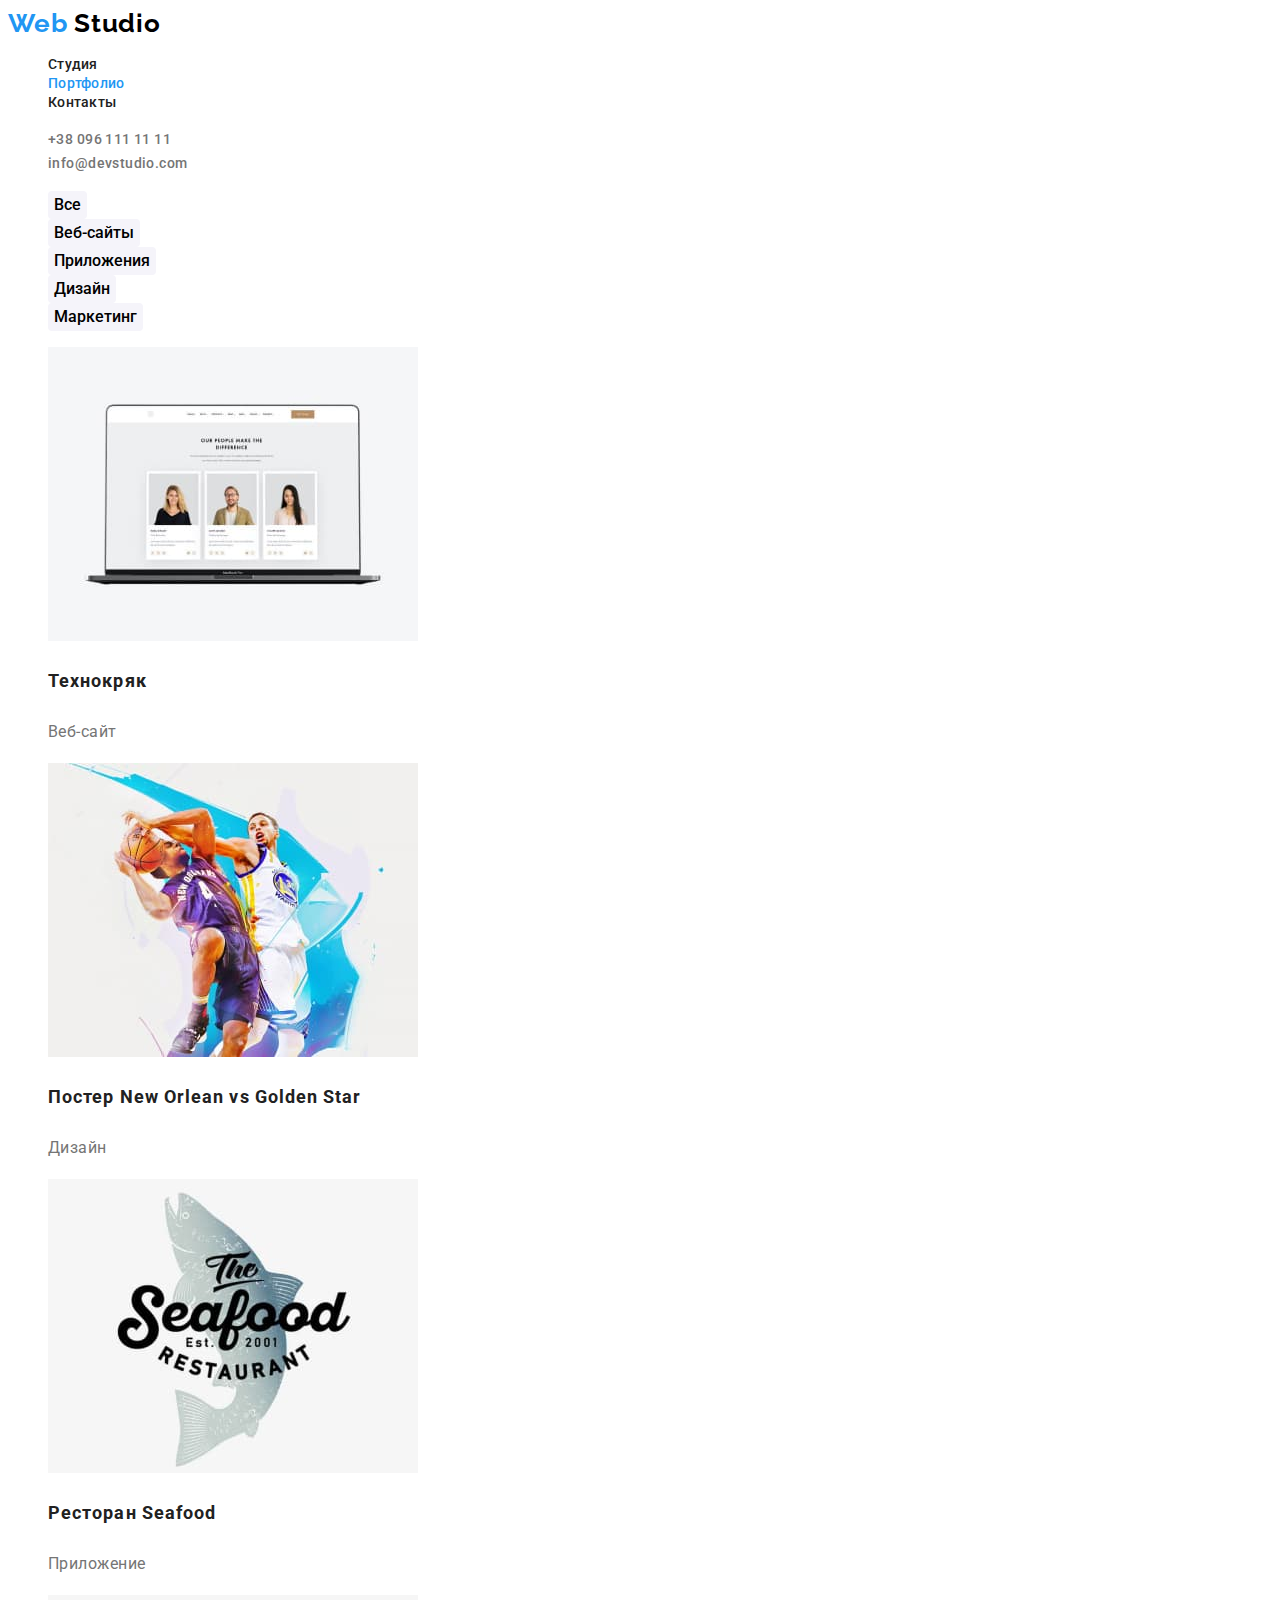
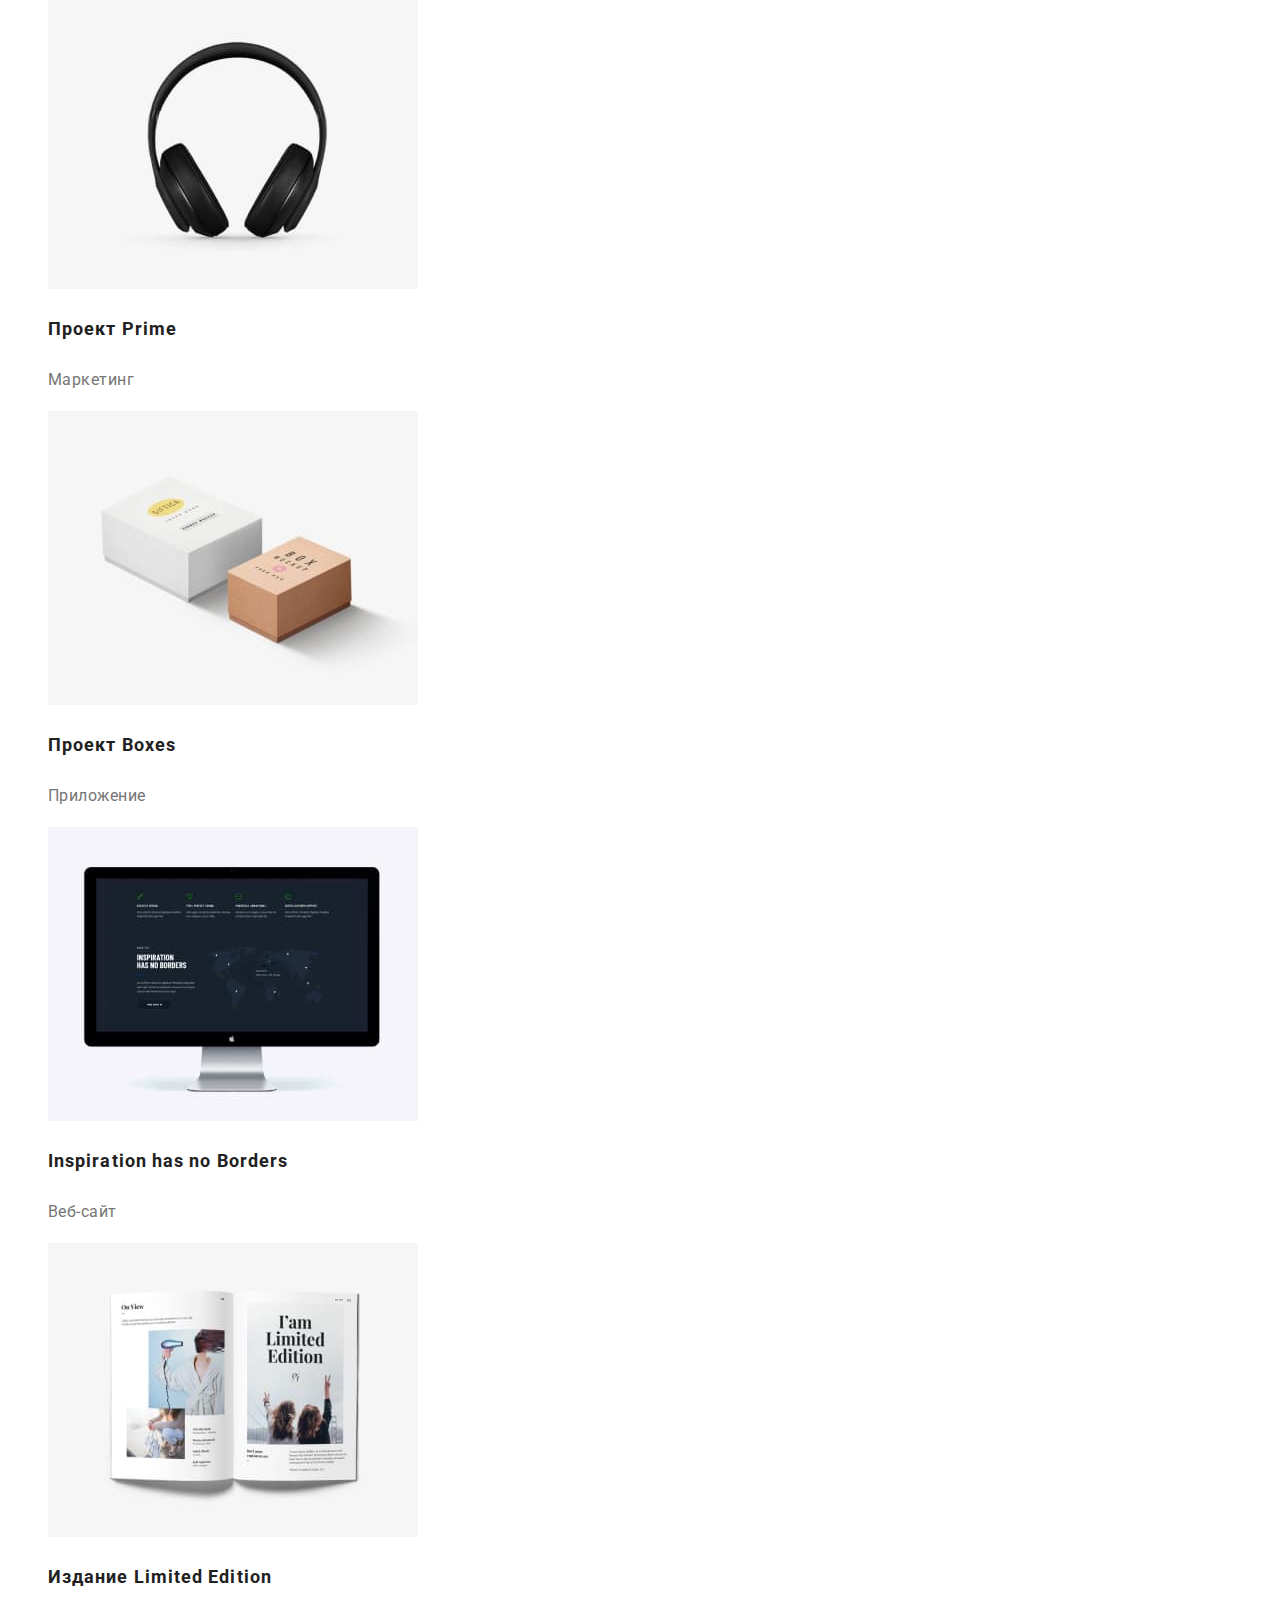
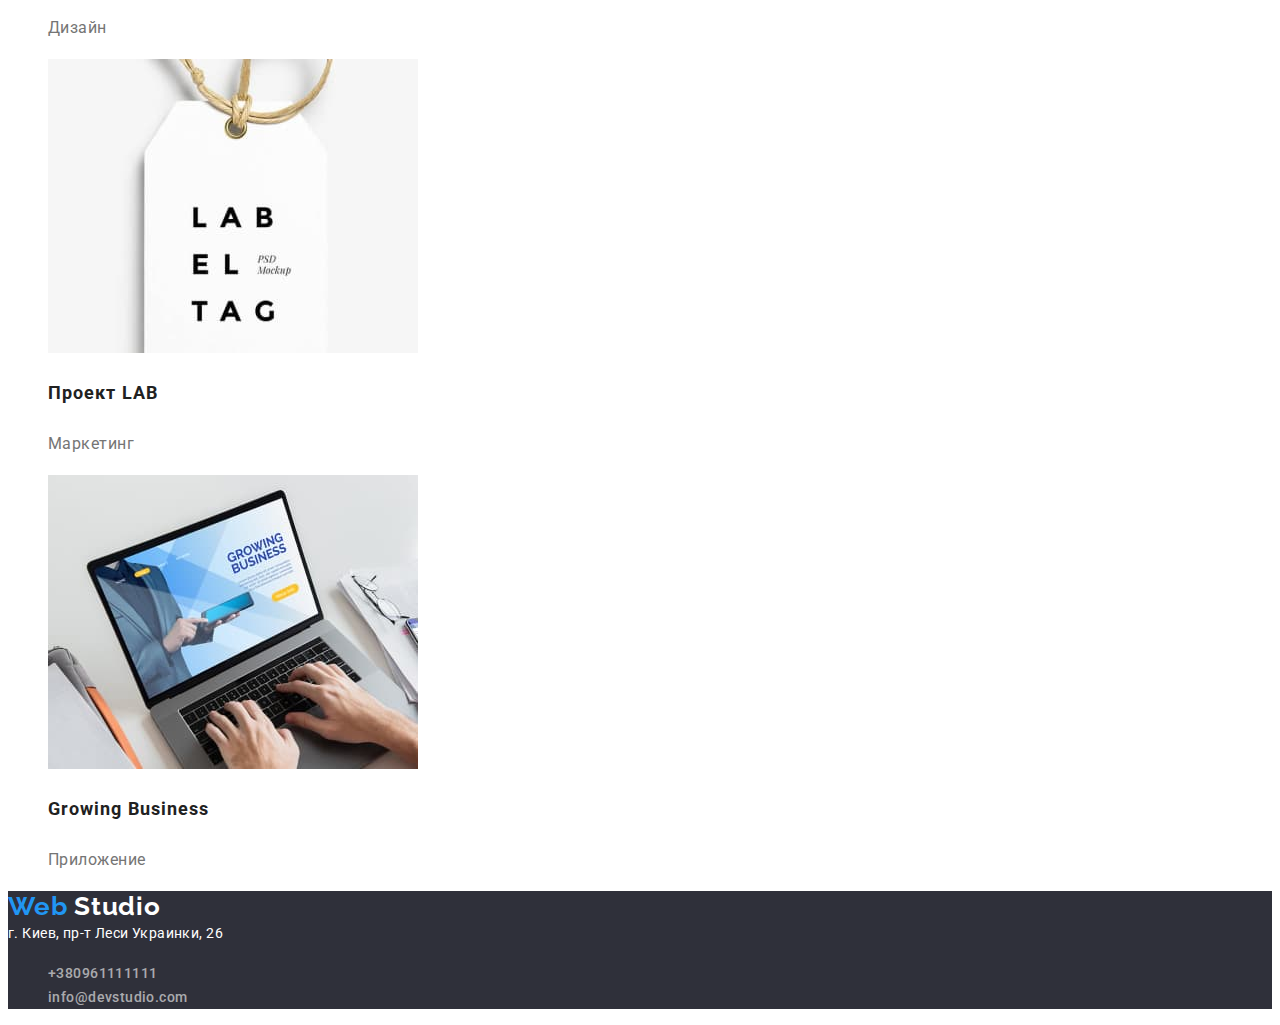
==== commit 7e29c3bb: "changes from conversation" ====
--- a/portfolio.html
+++ b/portfolio.html
@@ -22,8 +22,8 @@
             </ul>
         </nav>
         <ul class="default-list">
-            <li><a class="default-list-contacts" href="tel:+380961111111">+38 096 111 11 11</a></li>
-            <li><a class="default-list-contacts" href="mailto:info@devstudio.com">info@devstudio.com</a></li>
+            <li><a class="default-list-contacts default-list-contacts-header" href="tel:+380961111111">+38 096 111 11 11</a></li>
+            <li><a class="default-list-contacts default-list-contacts-header" href="mailto:info@devstudio.com">info@devstudio.com</a></li>
         </ul>
     </header>
     <main>
--- a/css/styles.css
+++ b/css/styles.css
@@ -91,6 +91,8 @@
 .block-one .main-button {
   border: none;
   line-height: 30px;
+  font-weight: bold;
+  font-size: 16px;
 }
 
 .site-nav .link {
@@ -99,6 +101,7 @@
   line-height: 16px;
   font-size: 14px;
   letter-spacing: 0.02em;
+  font-weight: 500;
 }
 
 .site-nav .link:hover,
@@ -126,6 +129,10 @@
   line-height: 24px;
   letter-spacing: 0.03em;
   text-decoration: none;
+}
+
+.default-list-contacts-header {
+  color: var(--default-text-color);
 }
 
 .default-list-contacts:hover,
